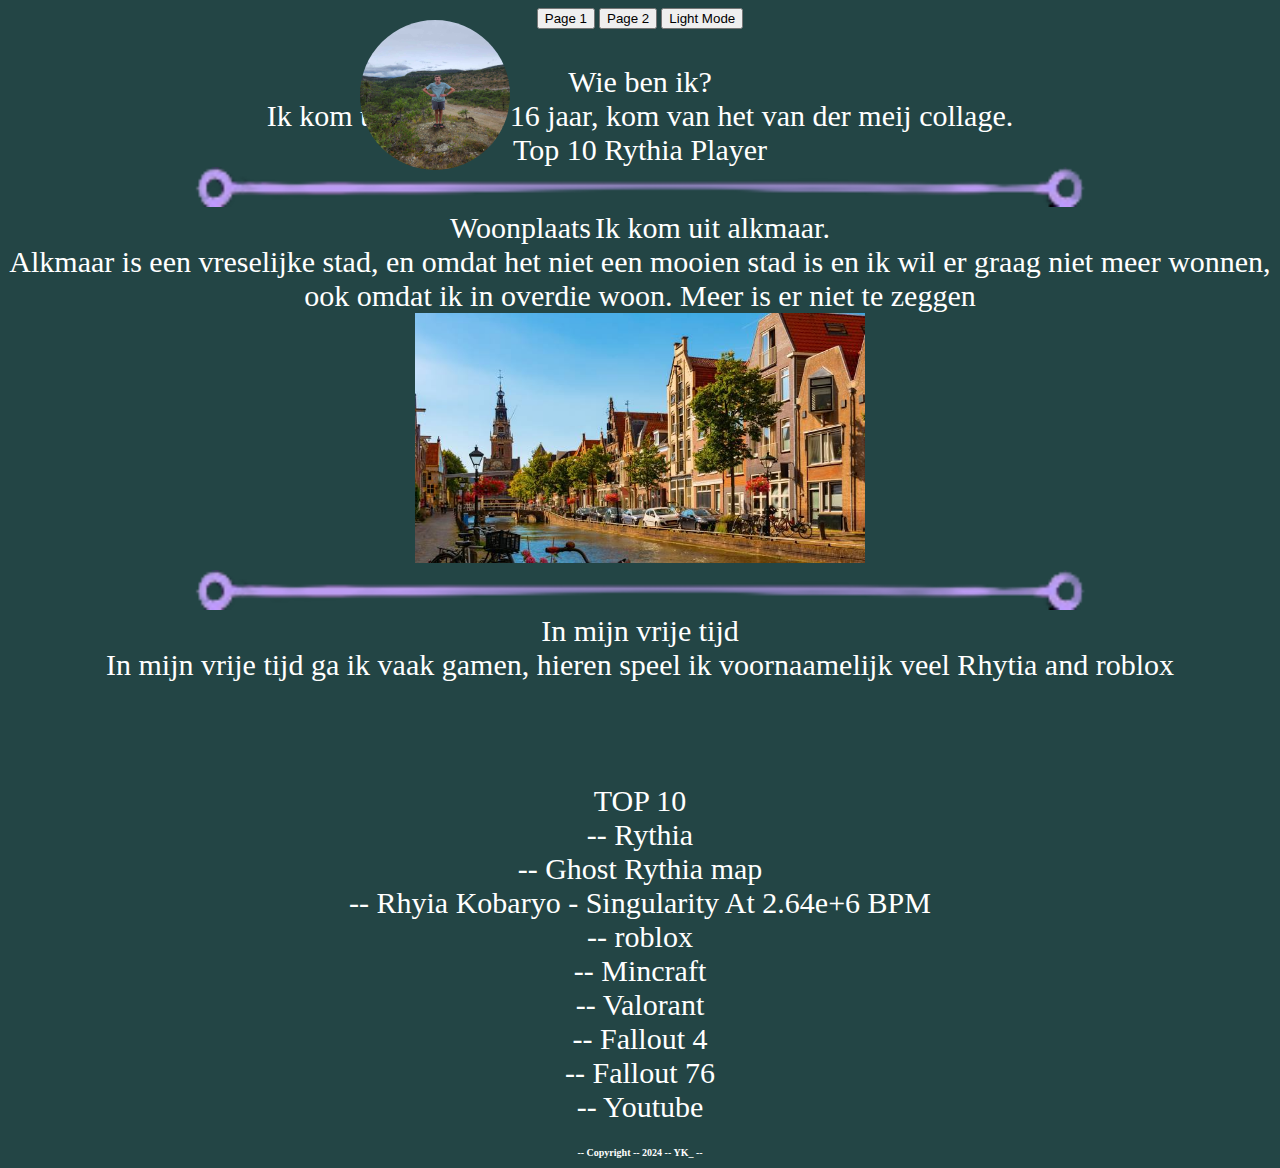
==== Index.html @ 67b0172f "Add files via upload" ====
<!DOCTYPE html>
<html lang="en">
<head>
    <meta charset="UTF-8">
    <meta name="viewport" content="width=device-width, initial-scale=1.0">
    <title>Bo</title>
    <link href="CSS/Style.css" rel="stylesheet"/>
</head>
<body>
    
    <div>
    <center>
        <button type="button">Page 1</button> <button type="button">Page 2</button> <button type="button">Light Mode</button> <center> <br> <br> <c>Wie ben ik?</c> </center>

    </center> <img src="Images/IMG-20230827-WA0000.jpg"  width="150" 
        height="150" style="position: absolute; left: 360px; top: 20px;" > 

        <center> <c> Ik kom uit alkmaar, 16 jaar, kom van het van der meij collage.
        </c> </center> <center>
        <c>
         Top 10 Rythia Player
        </c> </center> 

        <center> <img id="nonround" src="Images/downloads.png" </center>

        <center> 
            <c>Woonplaats</c>

            <c>
                Ik kom uit alkmaar. <center> <c>Alkmaar is een vreselijke stad, en omdat het niet een mooien stad is en ik wil er graag niet meer wonnen, ook omdat ik in overdie woon. Meer is er niet te zeggen</c></center>
                <img id="nonround" src="Images/licensed-image.jpg" width=450" 
                height="250">

                


            </c>
        </center>
        <center> <img id="nonround" src="Images/downloads.png" </center>
        <center>
            <c>In mijn vrije tijd</c> </center> <center>
            <c>In mijn vrije tijd ga ik vaak gamen, hieren speel ik voornaamelijk veel Rhytia and roblox</c>

            <img id="nonround" src="Images/RhythiaOG.webp" style="position: absolute; left: 1600px; top: 550px;" width="150" 
            height="150">

            </center>
            <cemter>   
                <c>
                   <br> <br> <br> TOP 10 <br>

                    -- Rythia <br>
                    -- Ghost Rythia map <br>
                    -- Rhyia Kobaryo - Singularity At 2.64e+6 BPM <br>
                    -- roblox <br>
                    -- Mincraft <br>
                    -- Valorant <br>
                    -- Fallout 4 <br>
                    -- Fallout 76 <br>
                    -- Youtube


                </c>


            </cemter>

            
            <center> <b> <br>
               --  Copyright -- 2024 -- YK_ -- 


            </b>






            </center>








        </center>




        </center>
    </div>



</body>
</html>
---- CSS/Style.css ----
body{
    background-color: rgb(35, 69, 69);
}
c {
  color: #ffff;
    font-size: 30px;
}
A {
  color: #faff;
}

img {
  border-radius: 50%;
}

#nonround{

  border-radius: 0%;
  
}

b {
  color: #ffff;
    font-size: 10px;
}
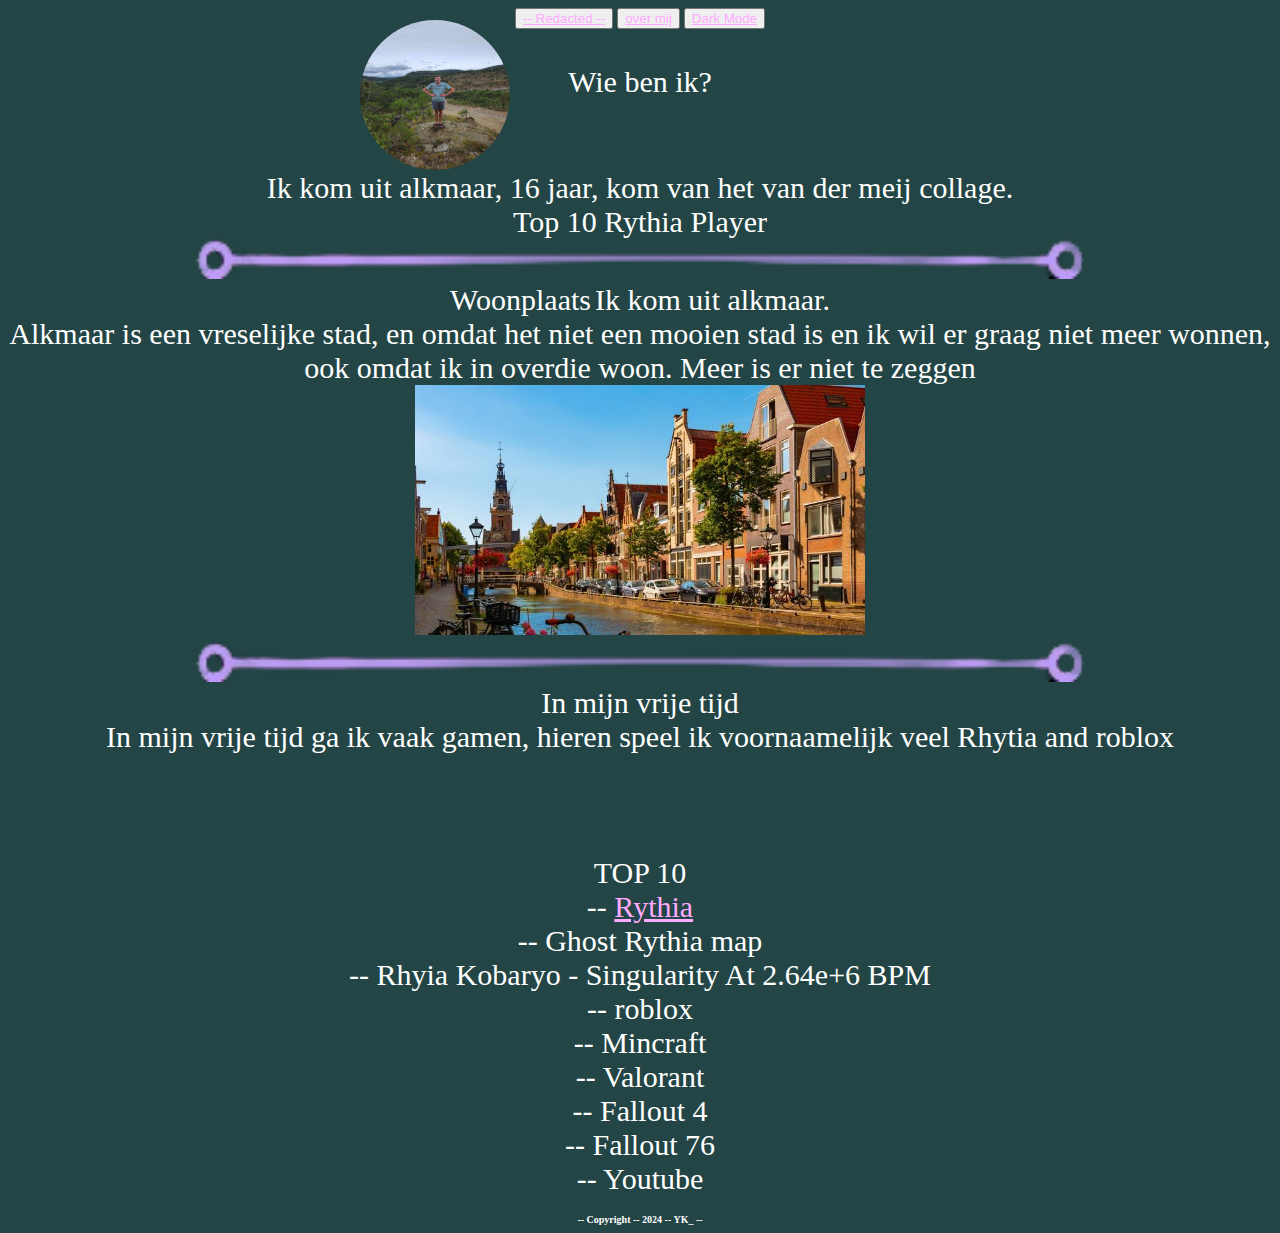
==== commit 0a1d23d3: "update" ====
--- a/Index.html
+++ b/Index.html
@@ -1,101 +1,101 @@
-
-<!DOCTYPE html>
-<html lang="en">
-<head>
-    <meta charset="UTF-8">
-    <meta name="viewport" content="width=device-width, initial-scale=1.0">
-    <title>Bo</title>
-    <link href="CSS/Style.css" rel="stylesheet"/>
-</head>
-<body>
-    
-    <div>
-    <center>
-        <button type="button">Page 1</button> <button type="button">Page 2</button> <button type="button">Light Mode</button> <center> <br> <br> <c>Wie ben ik?</c> </center>
-
-    </center> <img src="Images/IMG-20230827-WA0000.jpg"  width="150" 
-        height="150" style="position: absolute; left: 360px; top: 20px;" > 
-
-        <center> <c> Ik kom uit alkmaar, 16 jaar, kom van het van der meij collage.
-        </c> </center> <center>
-        <c>
-         Top 10 Rythia Player
-        </c> </center> 
-
-        <center> <img id="nonround" src="Images/downloads.png" </center>
-
-        <center> 
-            <c>Woonplaats</c>
-
-            <c>
-                Ik kom uit alkmaar. <center> <c>Alkmaar is een vreselijke stad, en omdat het niet een mooien stad is en ik wil er graag niet meer wonnen, ook omdat ik in overdie woon. Meer is er niet te zeggen</c></center>
-                <img id="nonround" src="Images/licensed-image.jpg" width=450" 
-                height="250">
-
-                
-
-
-            </c>
-        </center>
-        <center> <img id="nonround" src="Images/downloads.png" </center>
-        <center>
-            <c>In mijn vrije tijd</c> </center> <center>
-            <c>In mijn vrije tijd ga ik vaak gamen, hieren speel ik voornaamelijk veel Rhytia and roblox</c>
-
-            <img id="nonround" src="Images/RhythiaOG.webp" style="position: absolute; left: 1600px; top: 550px;" width="150" 
-            height="150">
-
-            </center>
-            <cemter>   
-                <c>
-                   <br> <br> <br> TOP 10 <br>
-
-                    -- Rythia <br>
-                    -- Ghost Rythia map <br>
-                    -- Rhyia Kobaryo - Singularity At 2.64e+6 BPM <br>
-                    -- roblox <br>
-                    -- Mincraft <br>
-                    -- Valorant <br>
-                    -- Fallout 4 <br>
-                    -- Fallout 76 <br>
-                    -- Youtube
-
-
-                </c>
-
-
-            </cemter>
-
-            
-            <center> <b> <br>
-               --  Copyright -- 2024 -- YK_ -- 
-
-
-            </b>
-
-
-
-
-
-
-            </center>
-
-
-
-
-
-
-
-
-        </center>
-
-
-
-
-        </center>
-    </div>
-
-
-
-</body>
+
+<!DOCTYPE html>
+<html lang="en">
+<head>
+    <meta charset="UTF-8">
+    <meta name="viewport" content="width=device-width, initial-scale=1.0">
+    <title>Bo</title>
+    <link href="CSS/Style.css" rel="stylesheet"/>
+</head>
+<body>
+    
+    <div>
+    <center>
+       <header><button type="button"><a href="https://38703.hosts2.ma-cloud.nl/index.html">-- Redacted --</a></button> <button type="button"><a href="https://38703.hosts2.ma-cloud.nl/m1bo/opdravht2/Index.html">over mij</a></button> <button type="button"><a href="https://38703.hosts2.ma-cloud.nl/m1bo/opdravht2/Lightmode/Index.html">Dark Mode</a></button> <center> <br> <br> <c>Wie ben ik?</c> </center> </header>
+<br><br><br><br>
+    </center> <img src="Images/IMG-20230827-WA0000.jpg"  width="150" 
+        height="150" style="position: absolute; left: 360px; top: 20px;" > 
+
+        <center> <c> Ik kom uit alkmaar, 16 jaar, kom van het van der meij collage.
+        </c> </center> <center>
+        <c>
+         Top 10 Rythia Player
+        </c> </center> 
+
+        <center> <img id="nonround" src="Images/downloads.png" </center>
+
+        <center> 
+            <c>Woonplaats</c>
+
+            <c>
+                Ik kom uit alkmaar. <center> <c>Alkmaar is een vreselijke stad, en omdat het niet een mooien stad is en ik wil er graag niet meer wonnen, ook omdat ik in overdie woon. Meer is er niet te zeggen</c></center>
+                <img id="nonround" src="Images/licensed-image.jpg" width=450" 
+                height="250">
+
+                
+
+
+            </c>
+        </center>
+        <center> <img id="nonround" src="Images/downloads.png" </center>
+        <center>
+            <c>In mijn vrije tijd</c> </center> <center>
+            <c>In mijn vrije tijd ga ik vaak gamen, hieren speel ik voornaamelijk veel Rhytia and roblox</c>
+
+            <img id="nonround" src="Images/RhythiaOG.webp" style="position: absolute; left: 1600px; top: 550px;" width="150" 
+            height="150">
+
+            </center>
+            <cemter>   
+                <c>
+                   <br> <br> <br> TOP 10 <br>
+
+                    -- <a href="https://github.com/Rhythia ">Rythia</a> <br>
+                    -- Ghost Rythia map <br>
+                    -- Rhyia Kobaryo - Singularity At 2.64e+6 BPM <br>
+                    -- roblox <br>
+                    -- Mincraft <br>
+                    -- Valorant <br>
+                    -- Fallout 4 <br>
+                    -- Fallout 76 <br>
+                    -- Youtube
+
+
+                </c>
+
+
+            </cemter>
+
+            
+            <center> <b> <br> <footer>  --  Copyright -- 2024 -- YK_ -- </footer>
+
+
+
+            </b>
+
+
+
+
+
+
+            </center>
+
+
+
+
+
+
+
+
+        </center>
+
+
+
+
+        </center>
+    </div>
+
+
+
+</body>
 </html>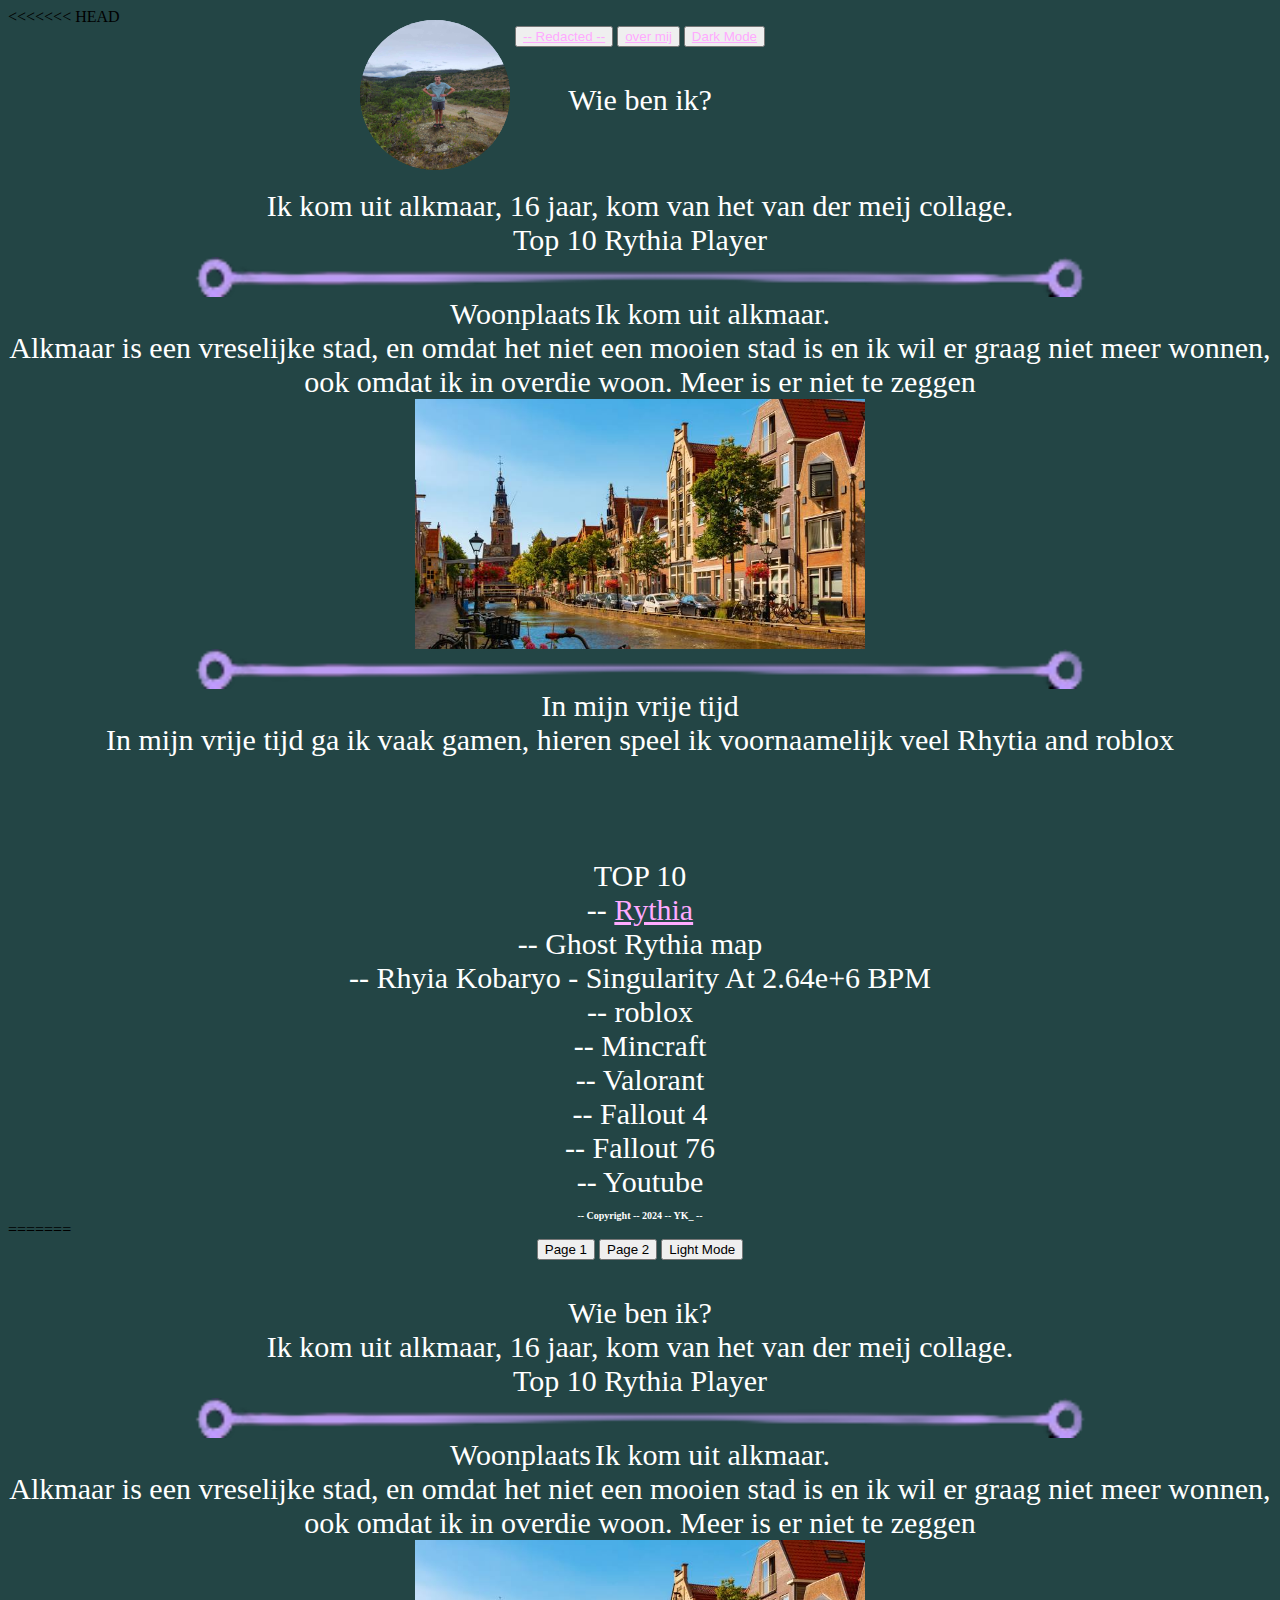
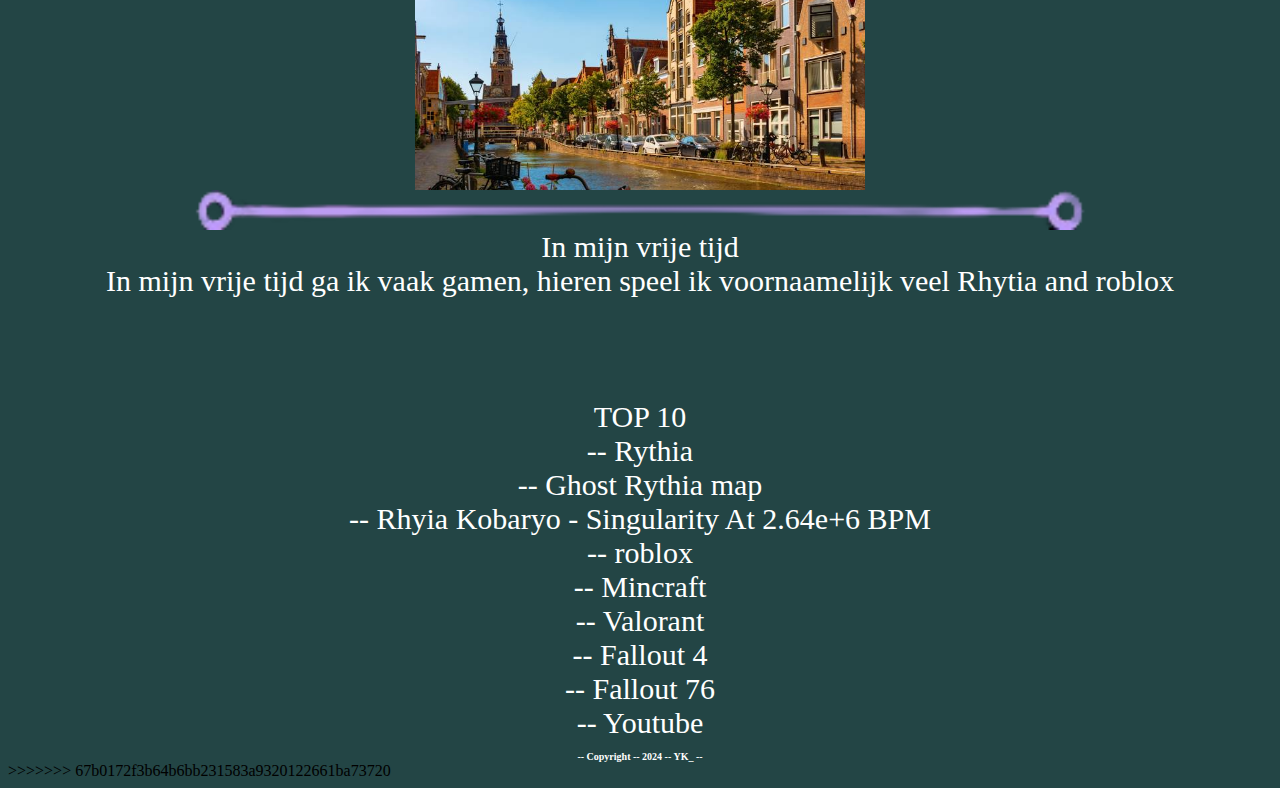
==== commit 9016e7d1: "" ====
--- a/Index.html
+++ b/Index.html
@@ -1,3 +1,4 @@
+<<<<<<< HEAD
 
 <!DOCTYPE html>
 <html lang="en">
@@ -98,4 +99,106 @@
 
 
 </body>
+=======
+
+<!DOCTYPE html>
+<html lang="en">
+<head>
+    <meta charset="UTF-8">
+    <meta name="viewport" content="width=device-width, initial-scale=1.0">
+    <title>Bo</title>
+    <link href="CSS/Style.css" rel="stylesheet"/>
+</head>
+<body>
+    
+    <div>
+    <center>
+        <button type="button">Page 1</button> <button type="button">Page 2</button> <button type="button">Light Mode</button> <center> <br> <br> <c>Wie ben ik?</c> </center>
+
+    </center> <img src="Images/IMG-20230827-WA0000.jpg"  width="150" 
+        height="150" style="position: absolute; left: 360px; top: 20px;" > 
+
+        <center> <c> Ik kom uit alkmaar, 16 jaar, kom van het van der meij collage.
+        </c> </center> <center>
+        <c>
+         Top 10 Rythia Player
+        </c> </center> 
+
+        <center> <img id="nonround" src="Images/downloads.png" </center>
+
+        <center> 
+            <c>Woonplaats</c>
+
+            <c>
+                Ik kom uit alkmaar. <center> <c>Alkmaar is een vreselijke stad, en omdat het niet een mooien stad is en ik wil er graag niet meer wonnen, ook omdat ik in overdie woon. Meer is er niet te zeggen</c></center>
+                <img id="nonround" src="Images/licensed-image.jpg" width=450" 
+                height="250">
+
+                
+
+
+            </c>
+        </center>
+        <center> <img id="nonround" src="Images/downloads.png" </center>
+        <center>
+            <c>In mijn vrije tijd</c> </center> <center>
+            <c>In mijn vrije tijd ga ik vaak gamen, hieren speel ik voornaamelijk veel Rhytia and roblox</c>
+
+            <img id="nonround" src="Images/RhythiaOG.webp" style="position: absolute; left: 1600px; top: 550px;" width="150" 
+            height="150">
+
+            </center>
+            <cemter>   
+                <c>
+                   <br> <br> <br> TOP 10 <br>
+
+                    -- Rythia <br>
+                    -- Ghost Rythia map <br>
+                    -- Rhyia Kobaryo - Singularity At 2.64e+6 BPM <br>
+                    -- roblox <br>
+                    -- Mincraft <br>
+                    -- Valorant <br>
+                    -- Fallout 4 <br>
+                    -- Fallout 76 <br>
+                    -- Youtube
+
+
+                </c>
+
+
+            </cemter>
+
+            
+            <center> <b> <br>
+               --  Copyright -- 2024 -- YK_ -- 
+
+
+            </b>
+
+
+
+
+
+
+            </center>
+
+
+
+
+
+
+
+
+        </center>
+
+
+
+
+        </center>
+    </div>
+
+
+
+</body>
+>>>>>>> 67b0172f3b64b6bb231583a9320122661ba73720
 </html>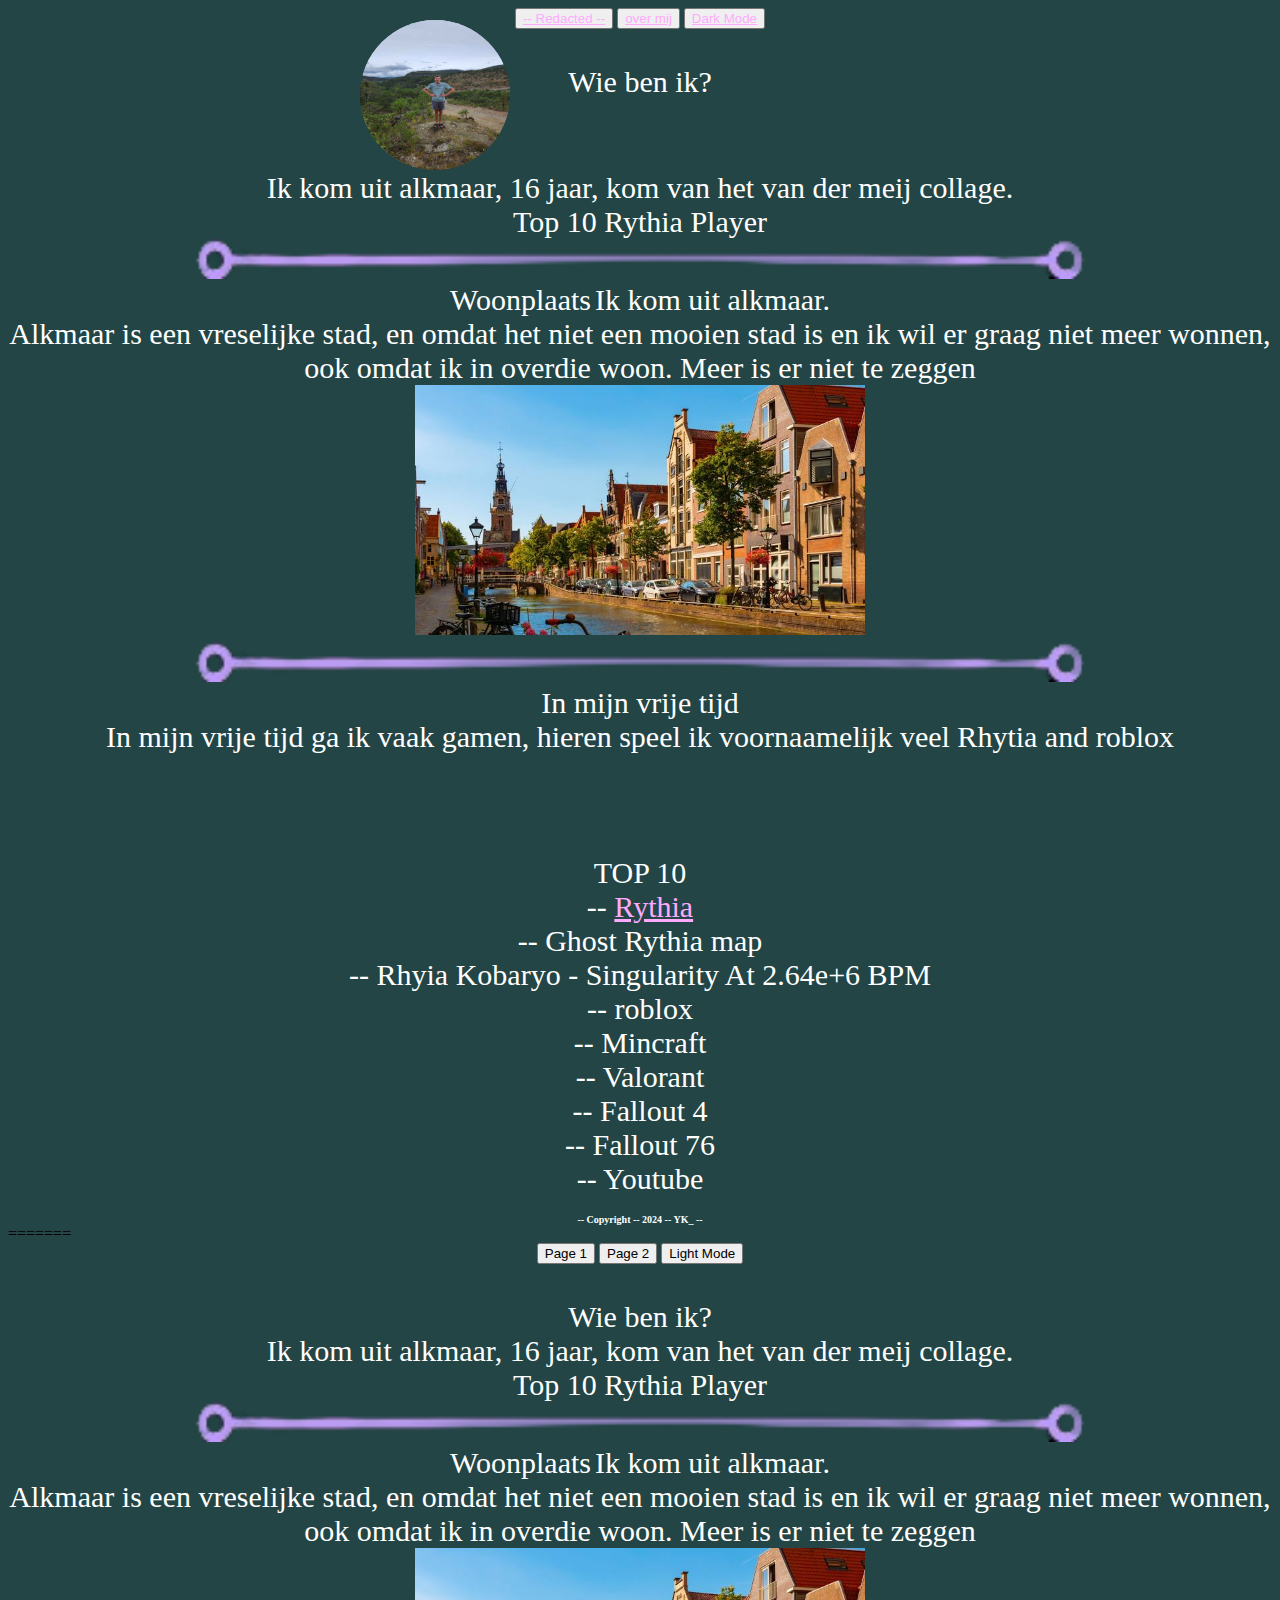
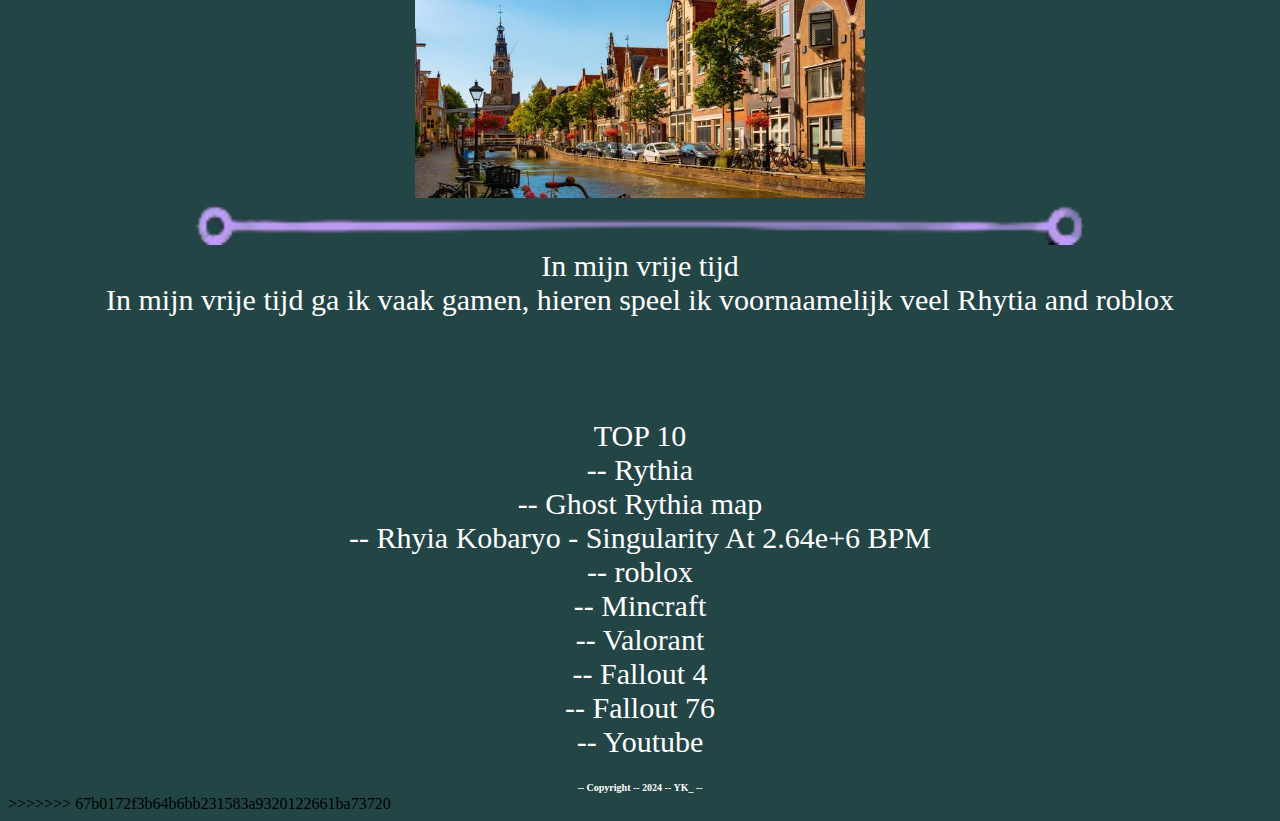
==== commit 8709e8dd: "Meow" ====
--- a/Index.html
+++ b/Index.html
@@ -1,4 +1,4 @@
-<<<<<<< HEAD
+
 
 <!DOCTYPE html>
 <html lang="en">
@@ -12,7 +12,10 @@
     
     <div>
     <center>
-       <header><button type="button"><a href="https://38703.hosts2.ma-cloud.nl/index.html">-- Redacted --</a></button> <button type="button"><a href="https://38703.hosts2.ma-cloud.nl/m1bo/opdravht2/Index.html">over mij</a></button> <button type="button"><a href="https://38703.hosts2.ma-cloud.nl/m1bo/opdravht2/Lightmode/Index.html">Dark Mode</a></button> <center> <br> <br> <c>Wie ben ik?</c> </center> </header>
+       <header><button type="button"><a href="https://38703.hosts2.ma-cloud.nl/index.html">-- Redacted --</a></button> 
+        <button type="button"><a href="https://38703.hosts2.ma-cloud.nl/m1bo/opdravht2/Index.html">over mij</a></button> 
+        <button type="button"><a href="https://38703.hosts2.ma-cloud.nl/m1bo/opdravht2/Lightmode/Index.html">Dark Mode</a></button> 
+        <center> <br> <br> <c>Wie ben ik?</c> </center> </header>
 <br><br><br><br>
     </center> <img src="Images/IMG-20230827-WA0000.jpg"  width="150" 
         height="150" style="position: absolute; left: 360px; top: 20px;" > 
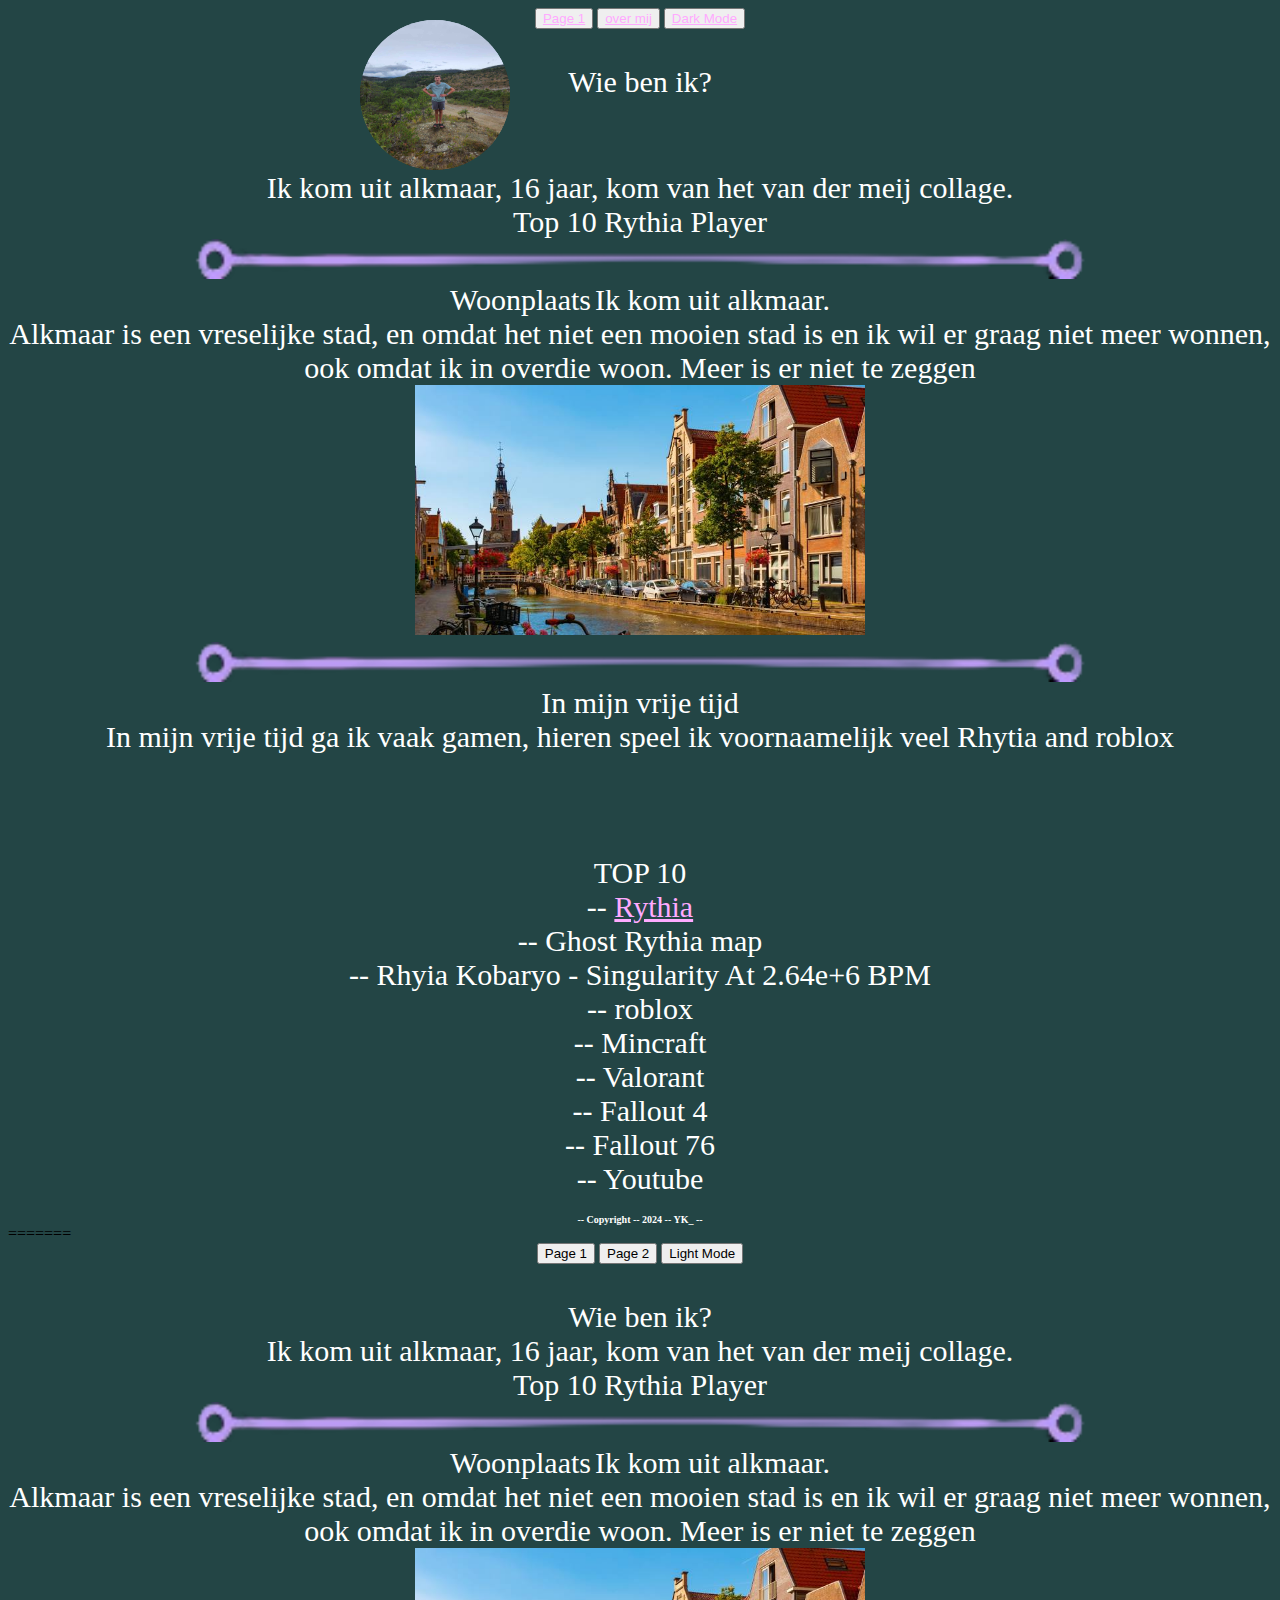
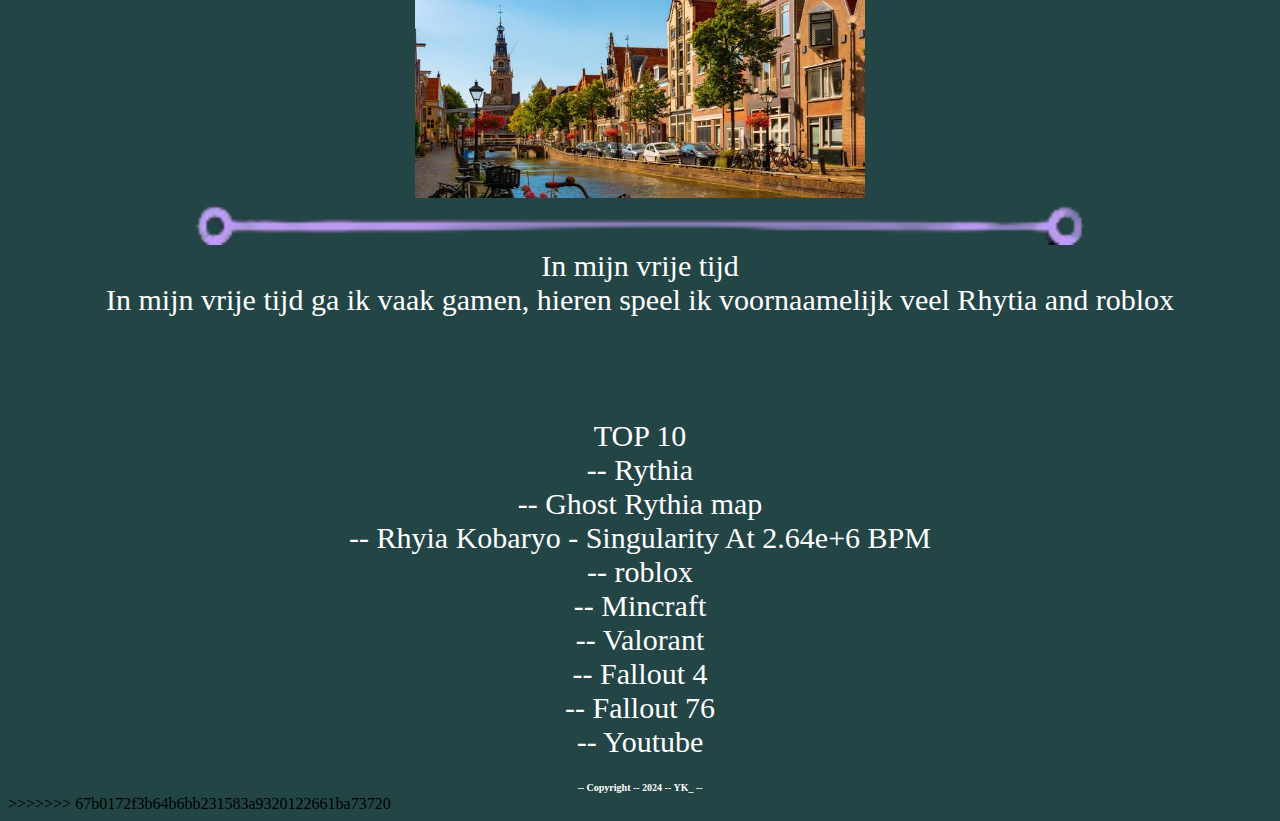
==== commit 8b9e051d: "a" ====
--- a/Index.html
+++ b/Index.html
@@ -12,7 +12,7 @@
     
     <div>
     <center>
-       <header><button type="button"><a href="https://38703.hosts2.ma-cloud.nl/index.html">-- Redacted --</a></button> 
+       <header><button type="button"><a href="https://38703.hosts2.ma-cloud.nl/index.html">Page 1</a></button> 
         <button type="button"><a href="https://38703.hosts2.ma-cloud.nl/m1bo/opdravht2/Index.html">over mij</a></button> 
         <button type="button"><a href="https://38703.hosts2.ma-cloud.nl/m1bo/opdravht2/Lightmode/Index.html">Dark Mode</a></button> 
         <center> <br> <br> <c>Wie ben ik?</c> </center> </header>
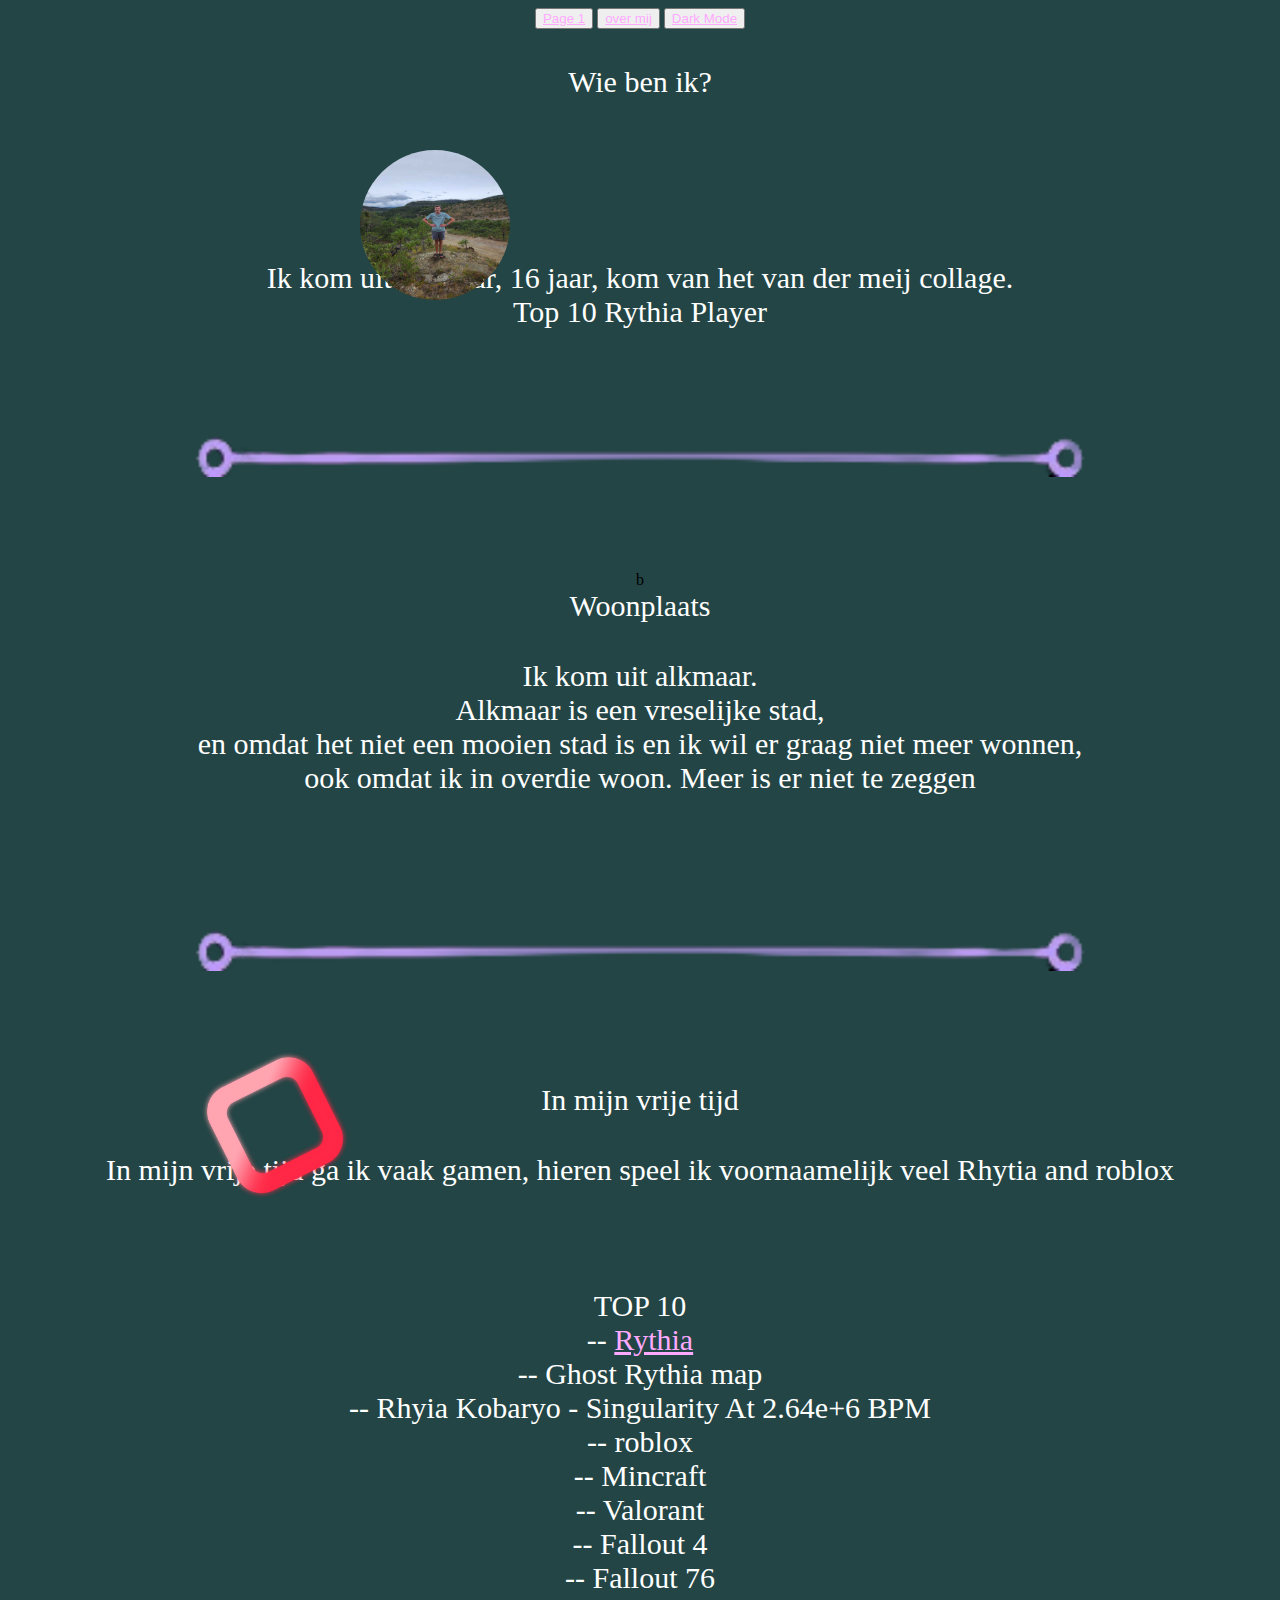
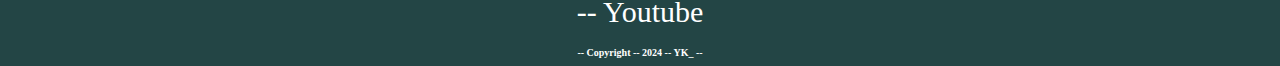
==== commit f56bd863: "a" ====
--- a/Index.html
+++ b/Index.html
@@ -15,26 +15,24 @@
        <header><button type="button"><a href="https://38703.hosts2.ma-cloud.nl/index.html">Page 1</a></button> 
         <button type="button"><a href="https://38703.hosts2.ma-cloud.nl/m1bo/opdravht2/Index.html">over mij</a></button> 
         <button type="button"><a href="https://38703.hosts2.ma-cloud.nl/m1bo/opdravht2/Lightmode/Index.html">Dark Mode</a></button> 
-        <center> <br> <br> <c>Wie ben ik?</c> </center> </header>
-<br><br><br><br>
-    </center> <img src="Images/IMG-20230827-WA0000.jpg"  width="150" 
-        height="150" style="position: absolute; left: 360px; top: 20px;" > 
-
+        <center> <br> <br> <c>Wie ben ik?</c> </center> </header> <br><br><br><br><br>
+    </center> <img style="position: absolute; left: 360px; top: 150px;" src="Images/IMG-20230827-WA0000.jpg"  width="150" 
+    height="150" > <br><br><br><br>
         <center> <c> Ik kom uit alkmaar, 16 jaar, kom van het van der meij collage.
         </c> </center> <center>
         <c>
          Top 10 Rythia Player
-        </c> </center> 
-
+        </c> </center>  <br><br><br><br><br><br>
         <center> <img id="nonround" src="Images/downloads.png" </center>
-
-        <center> 
+        <br><br><br><br><br><br>b<center> 
             <c>Woonplaats</c>
-
+<br><br><br>
             <c>
-                Ik kom uit alkmaar. <center> <c>Alkmaar is een vreselijke stad, en omdat het niet een mooien stad is en ik wil er graag niet meer wonnen, ook omdat ik in overdie woon. Meer is er niet te zeggen</c></center>
+                Ik kom uit alkmaar. <center> <c>Alkmaar is een vreselijke stad,<br>
+                     en omdat het niet een mooien stad is en ik wil er graag niet meer wonnen, <br>
+                    ook omdat ik in overdie woon. Meer is er niet te zeggen</c></center> <br><br><br><br>
                 <img id="nonround" src="Images/licensed-image.jpg" width=450" 
-                height="250">
+                height="250" style="position: absolute; left: 1500px; top: 550px;">
 
                 
 
@@ -42,11 +40,11 @@
             </c>
         </center>
         <center> <img id="nonround" src="Images/downloads.png" </center>
-        <center>
-            <c>In mijn vrije tijd</c> </center> <center>
+        <center> <br><br><br><br><br><br>
+            <c>In mijn vrije tijd</c> </center> <center> <br><br>
             <c>In mijn vrije tijd ga ik vaak gamen, hieren speel ik voornaamelijk veel Rhytia and roblox</c>
 
-            <img id="nonround" src="Images/RhythiaOG.webp" style="position: absolute; left: 1600px; top: 550px;" width="150" 
+            <img id="nonround" src="Images/RhythiaOG.webp" style="position: absolute; left: 200px; top: 1050px;" width="150" 
             height="150">
 
             </center>
@@ -102,106 +100,6 @@
 
 
 </body>
-=======
+</body>
 
-<!DOCTYPE html>
-<html lang="en">
-<head>
-    <meta charset="UTF-8">
-    <meta name="viewport" content="width=device-width, initial-scale=1.0">
-    <title>Bo</title>
-    <link href="CSS/Style.css" rel="stylesheet"/>
-</head>
-<body>
-    
-    <div>
-    <center>
-        <button type="button">Page 1</button> <button type="button">Page 2</button> <button type="button">Light Mode</button> <center> <br> <br> <c>Wie ben ik?</c> </center>
-
-    </center> <img src="Images/IMG-20230827-WA0000.jpg"  width="150" 
-        height="150" style="position: absolute; left: 360px; top: 20px;" > 
-
-        <center> <c> Ik kom uit alkmaar, 16 jaar, kom van het van der meij collage.
-        </c> </center> <center>
-        <c>
-         Top 10 Rythia Player
-        </c> </center> 
-
-        <center> <img id="nonround" src="Images/downloads.png" </center>
-
-        <center> 
-            <c>Woonplaats</c>
-
-            <c>
-                Ik kom uit alkmaar. <center> <c>Alkmaar is een vreselijke stad, en omdat het niet een mooien stad is en ik wil er graag niet meer wonnen, ook omdat ik in overdie woon. Meer is er niet te zeggen</c></center>
-                <img id="nonround" src="Images/licensed-image.jpg" width=450" 
-                height="250">
-
-                
-
-
-            </c>
-        </center>
-        <center> <img id="nonround" src="Images/downloads.png" </center>
-        <center>
-            <c>In mijn vrije tijd</c> </center> <center>
-            <c>In mijn vrije tijd ga ik vaak gamen, hieren speel ik voornaamelijk veel Rhytia and roblox</c>
-
-            <img id="nonround" src="Images/RhythiaOG.webp" style="position: absolute; left: 1600px; top: 550px;" width="150" 
-            height="150">
-
-            </center>
-            <cemter>   
-                <c>
-                   <br> <br> <br> TOP 10 <br>
-
-                    -- Rythia <br>
-                    -- Ghost Rythia map <br>
-                    -- Rhyia Kobaryo - Singularity At 2.64e+6 BPM <br>
-                    -- roblox <br>
-                    -- Mincraft <br>
-                    -- Valorant <br>
-                    -- Fallout 4 <br>
-                    -- Fallout 76 <br>
-                    -- Youtube
-
-
-                </c>
-
-
-            </cemter>
-
-            
-            <center> <b> <br>
-               --  Copyright -- 2024 -- YK_ -- 
-
-
-            </b>
-
-
-
-
-
-
-            </center>
-
-
-
-
-
-
-
-
-        </center>
-
-
-
-
-        </center>
-    </div>
-
-
-
-</body>
->>>>>>> 67b0172f3b64b6bb231583a9320122661ba73720
 </html>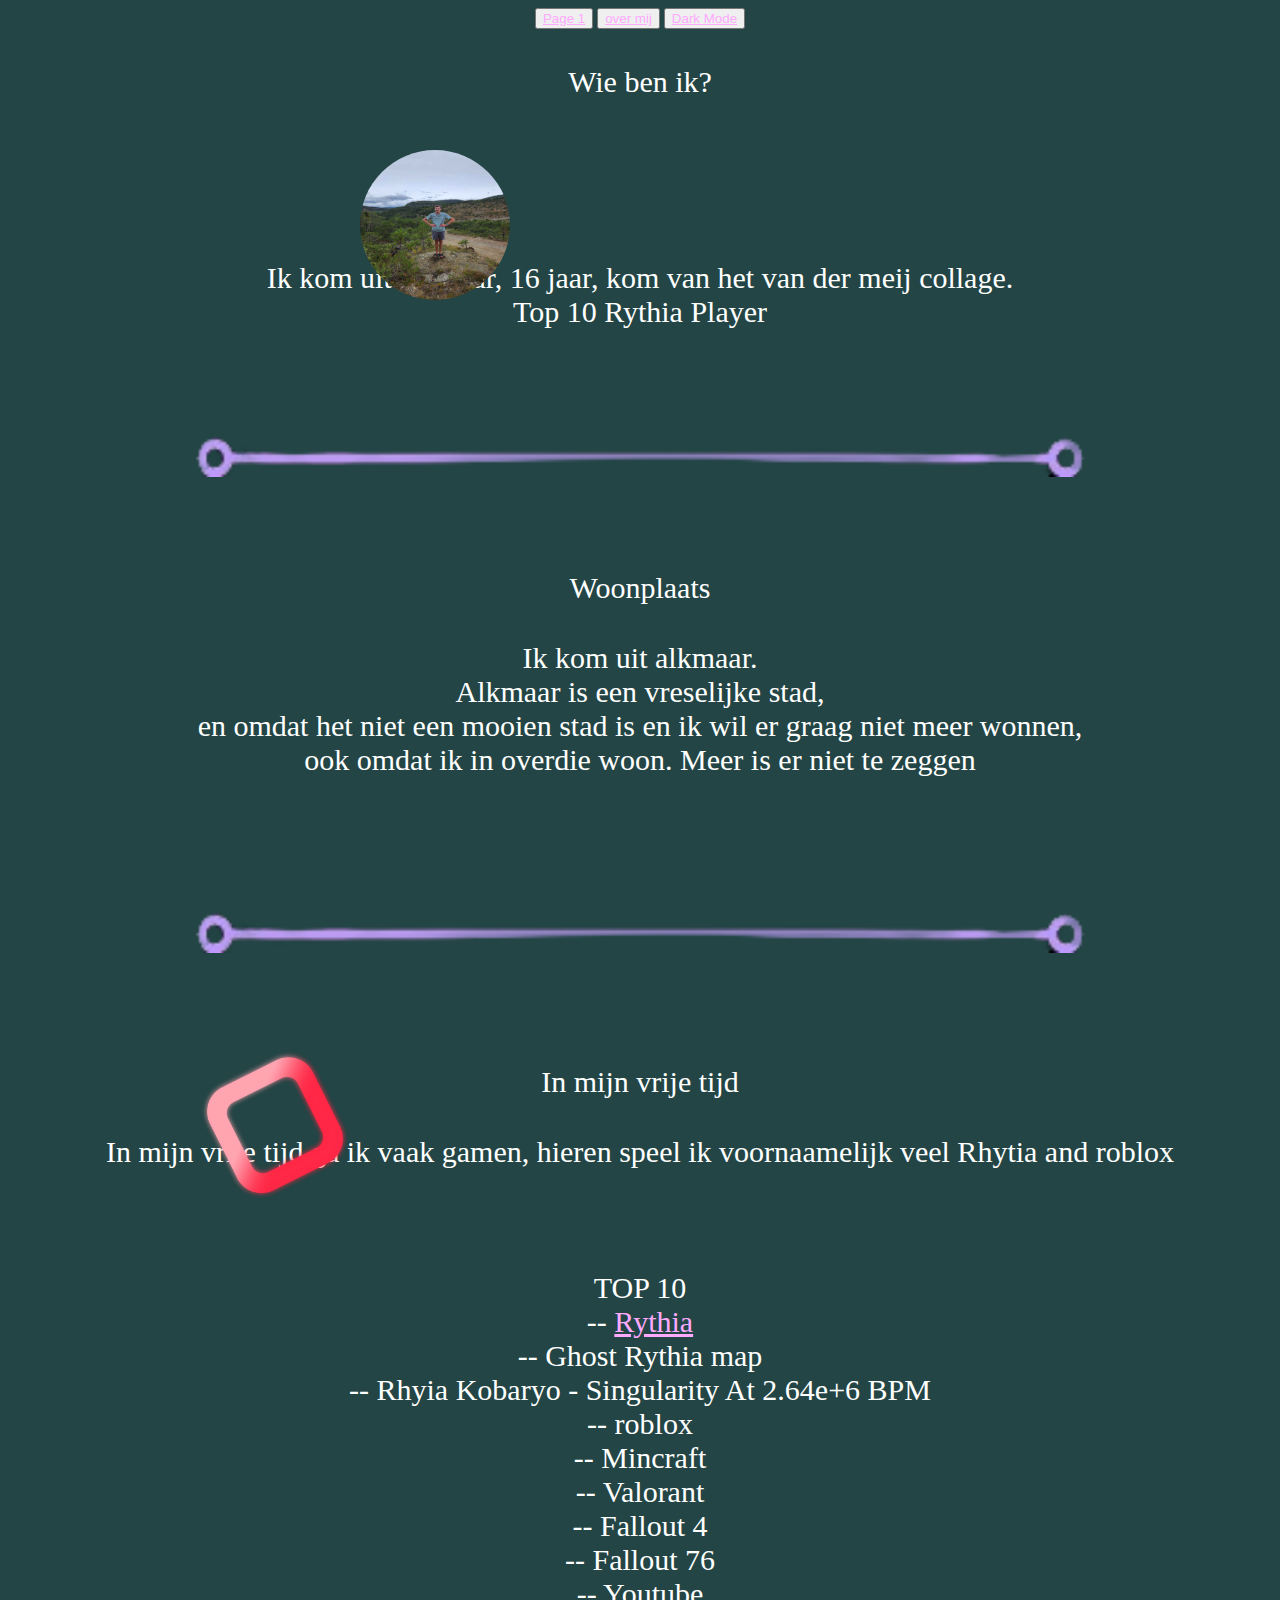
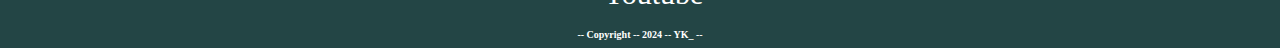
==== commit 29ca6b51: "a" ====
--- a/Index.html
+++ b/Index.html
@@ -24,7 +24,7 @@
          Top 10 Rythia Player
         </c> </center>  <br><br><br><br><br><br>
         <center> <img id="nonround" src="Images/downloads.png" </center>
-        <br><br><br><br><br><br>b<center> 
+        <br><br><br><br><br><br><center> 
             <c>Woonplaats</c>
 <br><br><br>
             <c>
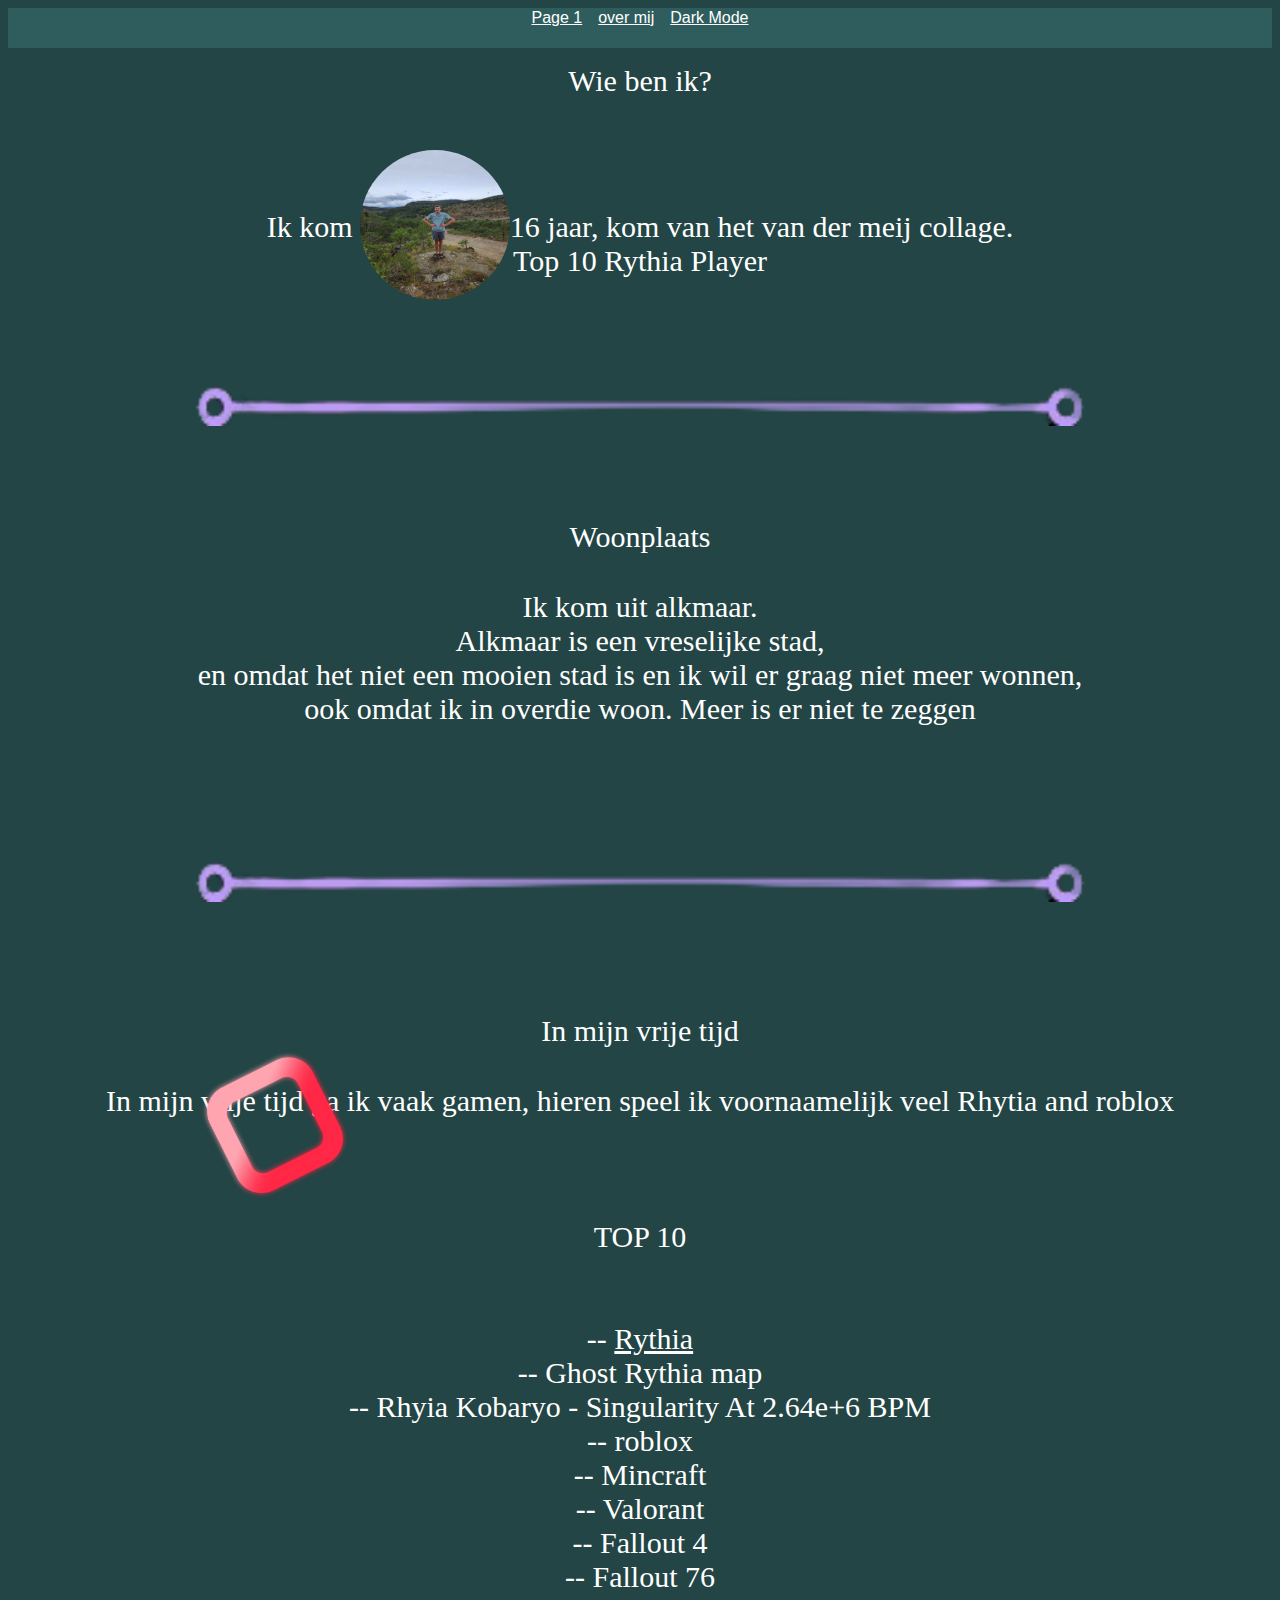
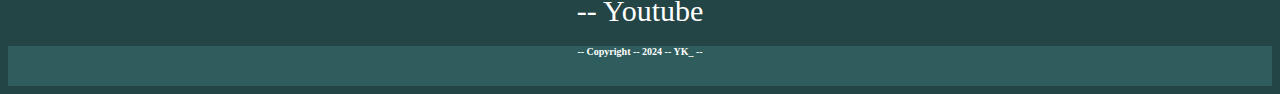
==== commit 709be270: "3-10-2024" ====
--- a/Index.html
+++ b/Index.html
@@ -50,7 +50,7 @@
             </center>
             <cemter>   
                 <c>
-                   <br> <br> <br> TOP 10 <br>
+                   <br> <br> <br> TOP 10 <br><br><br>
 
                     -- <a href="https://github.com/Rhythia ">Rythia</a> <br>
                     -- Ghost Rythia map <br>
--- a/CSS/Style.css
+++ b/CSS/Style.css
@@ -1,14 +1,27 @@
 body{
     background-color: rgb(35, 69, 69);
+}
+header, footer{
+  background-color: rgb(47, 93, 93);
+  height: 40px;
 }
 c {
   color: #ffff;
     font-size: 30px;
 }
-A {
-  color: #faff;
+p,a,h1 {
+  color: rgb(255, 255, 255);
 }
-
+button {
+  background-color: transparent;
+  color: rgb(0, 0, 0);
+  border-color: black;
+  border: 1px;
+  text-align: center;
+  text-decoration: none;
+  display: inline-block;
+  font-size: 16px;
+}
 img {
   border-radius: 50%;
 }
